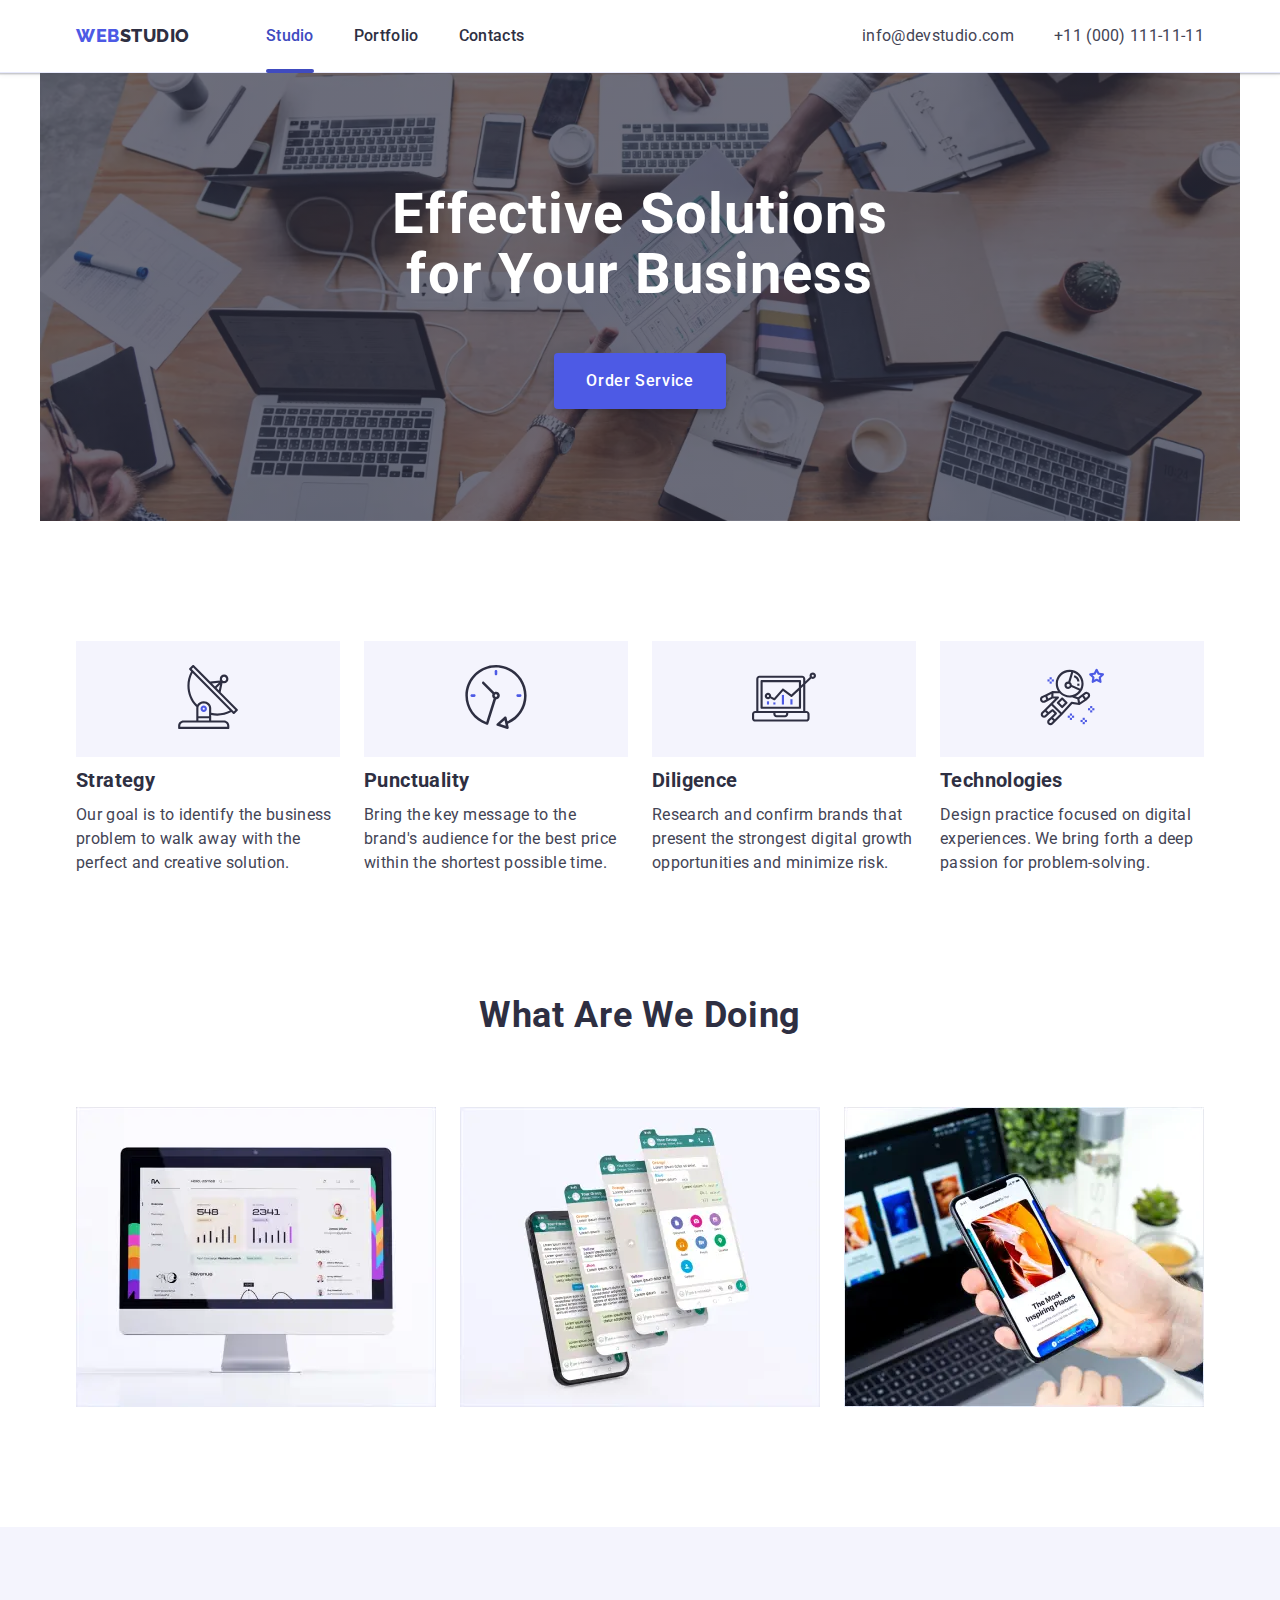
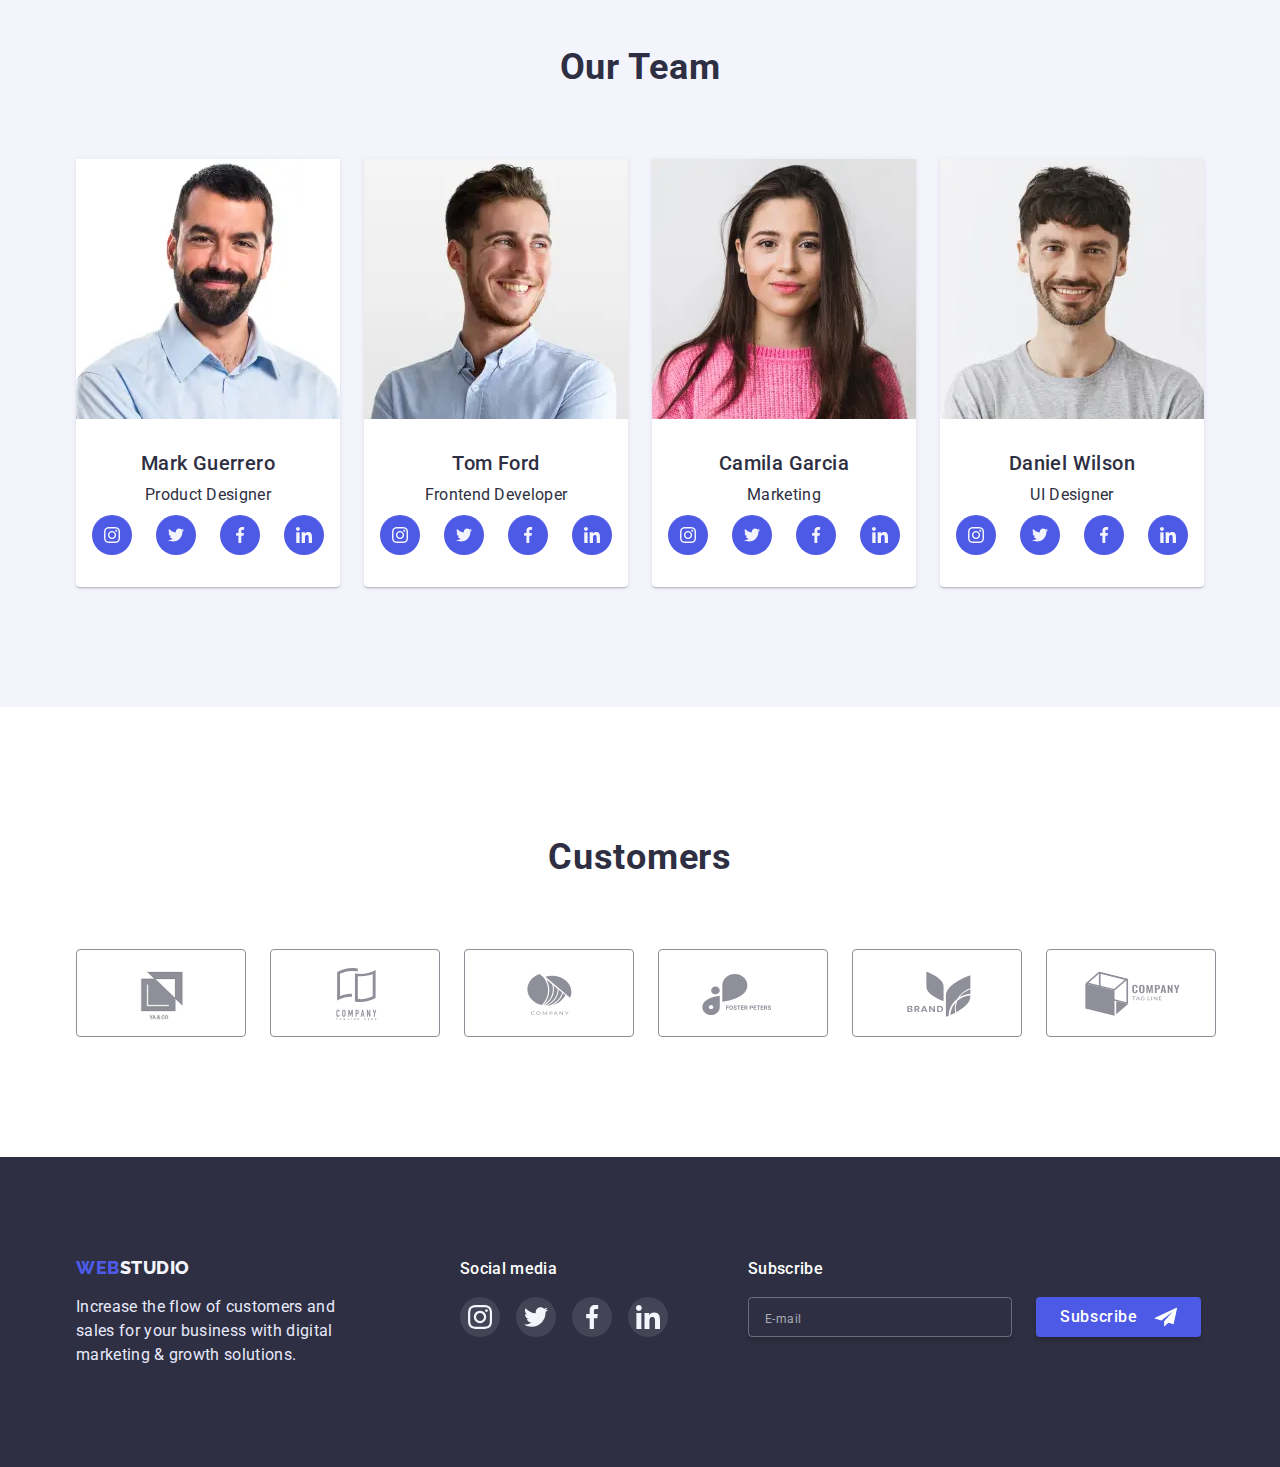
==== index.html @ 4b930581 "hw" ====
<!DOCTYPE html>
<html lang="en">
  <head>
    <meta charset="UTF-8" />
    <meta http-equiv="X-UA-Compatible" content="IE=edge" />
    <meta name="viewport" content="width=device-width, initial-scale=1" />

    <title>Homework</title>
    <link rel="preconnect" href="https://fonts.googleapis.com" />
    <link rel="preconnect" href="https://fonts.gstatic.com" crossorigin />
    <link
      href="https://fonts.googleapis.com/css2?family=Raleway:wght@800&family=Roboto:wght@400;500;700;900&display=swap"
      rel="stylesheet"
    />
    <link rel="stylesheet" href="./css/modern-normalize.css" />
    <link rel="stylesheet" href="./css/styles.css" />
  </head>
  <body>
    <header class="main-items-header">
      <div class="container main-nav">
        <nav class="site-navifation">
          <a href="./index.html" class="logo"
            ><span class="logo-web">Web</span
            ><span class="logo-studio">Studio</span></a
          >

          <ul class="site-nav">
            <li class="site-nav-link">
              <a href="./index.html" class="link current">Studio</a>
            </li>
            <li class="site-nav-link">
              <a href="./portfolio.html" class="link">Portfolio</a>
            </li>
            <li class="site-nav-link"><a href="" class="link">Contacts</a></li>
          </ul>
        </nav>
        <address class="address-nav">
          <ul class="address">
            <li class="address-item">
              <a href="mailto:info@devstudio.com" class="adress-link"
                >info@devstudio.com</a
              >
            </li>
            <li class="address-item">
              <a href="tel:+110001111111" class="adress-link"
                >+11 (000) 111-11-11</a
              >
            </li>
          </ul>
        </address>
        <button type="button" data-menu-open class="mobile-menu-open">
          <svg class="mobile-button-svg" width="32" height="22">
            <use
              href="./images/icons.svg/symbol-defs.svg#icon-menu-hamburger"
            ></use>
          </svg>
        </button>
      </div>
      <!-- mobile-menu -->
      <div class="modal-menu-header" data-menu>
        <div class="container mobile-menu-container">
          <button
            type="button"
            class="modal-button-close-header"
            data-menu-close
          >
            <svg class="modal-close-button-header" width="8" height="8">
              <use href="./images/icons.svg/symbol-defs.svg#icon-close"></use>
            </svg>
          </button>
          <ul class="mobile-menu-list">
            <li class="mobile-menu-link">
              <a href="./index.html" class="link">Studio</a>
            </li>
            <li class="mobile-menu-link">
              <a href="./portfolio.html" class="link">Portfolio</a>
            </li>
            <li class="mobile-menu-link">
              <a href="" class="link link-current">Contacts</a>
            </li>
          </ul>
          <div>
            <address class="address-nav-mobile">
              <ul class="address-mobile">
                <li class="address-item">
                  <a href="tel:+110001111111" class="adress-phone"
                    >+11 (000) 111-11-11</a
                  >
                </li>
                <li class="address-item">
                  <a href="mailto:info@devstudio.com" class="adress-email"
                    >info@devstudio.com</a
                  >
                </li>
              </ul>
            </address>
            <ul class="social-list-mobile list">
              <li class="social-list-item-mobile">
                <a href=""
                  ><svg class="social-list-link-mobile">
                    <use
                      href="./images/icons.svg/symbol-defs.svg#icon-instagram"
                    ></use>
                  </svg>
                </a>
              </li>
              <li class="social-list-item-mobile">
                <a href=""
                  ><svg class="social-list-link-mobile">
                    <use
                      href="./images/icons.svg/symbol-defs.svg#icon-twitter"
                    ></use>
                  </svg>
                </a>
              </li>
              <li class="social-list-item-mobile">
                <a href=""
                  ><svg class="social-list-link-mobile">
                    <use
                      href="./images/icons.svg/symbol-defs.svg#icon-facebook"
                    ></use>
                  </svg>
                </a>
              </li>
              <li class="social-list-item-mobile">
                <a href="">
                  <svg class="social-list-link-mobile">
                    <use
                      href="./images/icons.svg/symbol-defs.svg#icon-linkedin"
                    ></use>
                  </svg>
                </a>
              </li>
            </ul>
          </div>
        </div>
      </div>
    </header>
    <main>
      <!-- hero -->

      <section class="hero">
        <div class="container">
          <h1 class="hero-title">Effective Solutions for Your Business</h1>
          <button type="button" class="button" data-modal-open>
            Order Service
          </button>
        </div>
      </section>
      <!-- Our principles -->
      <section class="section features-list-main">
        <div class="container">
          <h2 class="section-title visually-hidden">Our principles</h2>
          <ul class="features-list">
            <li class="list">
              <div class="our-features-icons-back">
                <svg class="our-features-icons">
                  <use
                    href="./images/icons.svg/symbol-defs.svg#icon-antenna"
                  ></use>
                </svg>
              </div>
              <h3 class="features-list-title">Strategy</h3>
              <p class="features-list-text">
                Our goal is to identify the business problem to walk away with
                the perfect and creative solution.
              </p>
            </li>
            <li class="list">
              <div class="our-features-icons-back">
                <svg class="our-features-icons">
                  <use
                    href="./images/icons.svg/symbol-defs.svg#icon-clock"
                  ></use>
                </svg>
              </div>
              <h3 class="features-list-title">Punctuality</h3>
              <p class="features-list-text">
                Bring the key message to the brand's audience for the best price
                within the shortest possible time.
              </p>
            </li>
            <li class="list">
              <div class="our-features-icons-back">
                <svg class="our-features-icons">
                  <use
                    href="./images/icons.svg/symbol-defs.svg#icon-diagram"
                  ></use>
                </svg>
              </div>
              <h3 class="features-list-title">Diligence</h3>
              <p class="features-list-text">
                Research and confirm brands that present the strongest digital
                growth opportunities and minimize risk.
              </p>
            </li>
            <li class="list">
              <div class="our-features-icons-back">
                <svg class="our-features-icons">
                  <use
                    href="./images/icons.svg/symbol-defs.svg#icon-astronaut"
                  ></use>
                </svg>
              </div>
              <h3 class="features-list-title">Technologies</h3>
              <p class="features-list-text">
                Design practice focused on digital experiences. We bring forth a
                deep passion for problem-solving.
              </p>
            </li>
          </ul>
        </div>
      </section>
      <!-- What are we doing -->
      <section class="section our-work">
        <div class="container">
          <h2 class="section-title">What are we doing</h2>
          <ul class="our-work-section">
            <li class="list">
              <picture>
                <source
                  srcset="
                    ./images/what_are_we_doing/img-1.webp    1x,
                    ./images/what_are_we_doing/img-1@2x.webp 2x
                  "
                  sizes="360px"
                />
                <img
                  src="./images/what_are_we_doing/img-1.webp"
                  alt="computer"
                />
              </picture>
            </li>

            <li class="list">
              <picture>
                <source
                  srcset="
                    ./images/what_are_we_doing/img-2.webp    1x,
                    ./images/what_are_we_doing/img-2@2x.webp 2x
                  "
                  sizes="360px"
                />
                <img src="./images/what_are_we_doing/img-2.webp" alt="phone" />
              </picture>
            </li>

            <li class="list">
              <picture>
                <source
                  srcset="
                    ./images/what_are_we_doing/img-3.webp    1x,
                    ./images/what_are_we_doing/img-3@2x.webp 2x
                  "
                  sizes="360px"
                />
                <img
                  src="./images/what_are_we_doing/img-3.webp"
                  alt="computer and phone"
                />
              </picture>
            </li>
          </ul>
        </div>
      </section>
      <!-- Our Team -->
      <section class="section team-section">
        <div class="container">
          <h2 class="section-title our-team">Our Team</h2>
          <ul class="team-section-cards">
            <li class="list team-cards">
              <div class="team-cards-main">
                <picture>
                  <source
                    srcset="
                      ./images/our_team/img1.webp      1x,
                      ././images/our_team/img1@2x.webp 2x
                    "
                    sizes="264px"
                  />
                  <img src="./images/our_team/img1.webp" alt="Mark Guerrero" />
                </picture>
                <div class="team-cards-list">
                  <h3 class="team-names">Mark Guerrero</h3>
                  <p class="team-workplace">Product Designer</p>
                  <ul class="social-list list">
                    <li class="social-list-item">
                      <a href=""
                        ><svg class="social-list-link">
                          <use
                            href="./images/icons.svg/symbol-defs.svg#icon-instagram"
                          ></use>
                        </svg>
                      </a>
                    </li>
                    <li class="social-list-item">
                      <a href=""
                        ><svg class="social-list-link">
                          <use
                            href="./images/icons.svg/symbol-defs.svg#icon-twitter"
                          ></use>
                        </svg>
                      </a>
                    </li>
                    <li class="social-list-item">
                      <a href=""
                        ><svg class="social-list-link">
                          <use
                            href="./images/icons.svg/symbol-defs.svg#icon-facebook"
                          ></use>
                        </svg>
                      </a>
                    </li>
                    <li class="social-list-item">
                      <a href="">
                        <svg class="social-list-link">
                          <use
                            href="./images/icons.svg/symbol-defs.svg#icon-linkedin"
                          ></use>
                        </svg>
                      </a>
                    </li>
                  </ul>
                </div>
              </div>
            </li>
            <li class="list team-cards">
              <div class="team-cards-main">
                <picture>
                  <source
                    srcset="
                      ./images/our_team/img2.webp      1x,
                      ././images/our_team/img2@2x.webp 2x
                    "
                    sizes="264px"
                  />
                  <img src="./images/our_team/img2.webp" alt="Tom Ford" />
                </picture>
                <div class="team-cards-list">
                  <h3 class="team-names">Tom Ford</h3>
                  <p class="team-workplace">Frontend Developer</p>
                  <ul class="social-list list">
                    <li class="social-list-item">
                      <a href=""
                        ><svg class="social-list-link">
                          <use
                            href="./images/icons.svg/symbol-defs.svg#icon-instagram"
                          ></use>
                        </svg>
                      </a>
                    </li>
                    <li class="social-list-item">
                      <a href=""
                        ><svg class="social-list-link">
                          <use
                            href="./images/icons.svg/symbol-defs.svg#icon-twitter"
                          ></use>
                        </svg>
                      </a>
                    </li>
                    <li class="social-list-item">
                      <a href=""
                        ><svg class="social-list-link">
                          <use
                            href="./images/icons.svg/symbol-defs.svg#icon-facebook"
                          ></use>
                        </svg>
                      </a>
                    </li>
                    <li class="social-list-item">
                      <a href="">
                        <svg class="social-list-link">
                          <use
                            href="./images/icons.svg/symbol-defs.svg#icon-linkedin"
                          ></use>
                        </svg>
                      </a>
                    </li>
                  </ul>
                </div>
              </div>
            </li>
            <li class="list team-cards">
              <div class="team-cards-main">
                <picture>
                  <source
                    srcset="
                      ./images/our_team/img3.webp      1x,
                      ././images/our_team/img3@2x.webp 2x
                    "
                    sizes="264px"
                  />
                  <img src="./images/our_team/img3.webp" alt="Camila Garcia" />
                </picture>
                <div class="team-cards-list">
                  <h3 class="team-names">Camila Garcia</h3>
                  <p class="team-workplace">Marketing</p>
                  <ul class="social-list list">
                    <li class="social-list-item">
                      <a href=""
                        ><svg class="social-list-link">
                          <use
                            href="./images/icons.svg/symbol-defs.svg#icon-instagram"
                          ></use>
                        </svg>
                      </a>
                    </li>
                    <li class="social-list-item">
                      <a href=""
                        ><svg class="social-list-link">
                          <use
                            href="./images/icons.svg/symbol-defs.svg#icon-twitter"
                          ></use>
                        </svg>
                      </a>
                    </li>
                    <li class="social-list-item">
                      <a href=""
                        ><svg class="social-list-link">
                          <use
                            href="./images/icons.svg/symbol-defs.svg#icon-facebook"
                          ></use>
                        </svg>
                      </a>
                    </li>
                    <li class="social-list-item">
                      <a href="">
                        <svg class="social-list-link">
                          <use
                            href="./images/icons.svg/symbol-defs.svg#icon-linkedin"
                          ></use>
                        </svg>
                      </a>
                    </li>
                  </ul>
                </div>
              </div>
            </li>
            <li class="list team-cards">
              <div class="team-cards-main">
                <picture>
                  <source
                    srcset="
                      ./images/our_team/img4.webp      1x,
                      ././images/our_team/img4@2x.webp 2x
                    "
                    sizes="264px"
                  />
                  <img src="./images/our_team/img4.webp" alt="Daniel Wilson" />
                </picture>
                <div class="team-cards-list">
                  <h3 class="team-names">Daniel Wilson</h3>
                  <p class="team-workplace">UI Designer</p>
                  <ul class="social-list list">
                    <li class="social-list-item">
                      <a href=""
                        ><svg class="social-list-link">
                          <use
                            href="./images/icons.svg/symbol-defs.svg#icon-instagram"
                          ></use>
                        </svg>
                      </a>
                    </li>
                    <li class="social-list-item">
                      <a href=""
                        ><svg class="social-list-link">
                          <use
                            href="./images/icons.svg/symbol-defs.svg#icon-twitter"
                          ></use>
                        </svg>
                      </a>
                    </li>
                    <li class="social-list-item">
                      <a href=""
                        ><svg class="social-list-link">
                          <use
                            href="./images/icons.svg/symbol-defs.svg#icon-facebook"
                          ></use>
                        </svg>
                      </a>
                    </li>
                    <li class="social-list-item">
                      <a href="">
                        <svg class="social-list-link">
                          <use
                            href="./images/icons.svg/symbol-defs.svg#icon-linkedin"
                          ></use>
                        </svg>
                      </a>
                    </li>
                  </ul>
                </div>
              </div>
            </li>
          </ul>
        </div>
      </section>
      <!-- customers -->
      <section class="section customers-section">
        <div class="container">
          <h2 class="section-title customers-title">Customers</h2>
          <ul class="customers-list list">
            <li class="customers-item">
              <a href="" class="customers-link"
                ><svg class="customers-section-link">
                  <use
                    class="icons-shadow"
                    href="./images/icons.svg/symbol-defs.svg#icon-customers1"
                  ></use>
                </svg>
              </a>
            </li>
            <li class="customers-item">
              <a href="#" class="customers-link"
                ><svg class="customers-section-link">
                  <use
                    href="./images/icons.svg/symbol-defs.svg#icon-customers2"
                  ></use>
                </svg>
              </a>
            </li>
            <li class="customers-item">
              <a href="" class="customers-link"
                ><svg class="customers-section-link">
                  <use
                    href="./images/icons.svg/symbol-defs.svg#icon-customers3"
                  ></use>
                </svg>
              </a>
            </li>
            <li class="customers-item">
              <a href="" class="customers-link"
                ><svg class="customers-section-link">
                  <use
                    href="./images/icons.svg/symbol-defs.svg#icon-customers4"
                  ></use>
                </svg>
              </a>
            </li>
            <li class="customers-item">
              <a href="" class="customers-link"
                ><svg class="customers-section-link">
                  <use
                    href="./images/icons.svg/symbol-defs.svg#icon-customers5"
                  ></use>
                </svg>
              </a>
            </li>
            <li class="customers-item">
              <a href="" class="customers-link"
                ><svg class="customers-section-link">
                  <use
                    href="./images/icons.svg/symbol-defs.svg#icon-customers6"
                  ></use>
                </svg>
              </a>
            </li>
          </ul>
        </div>
      </section>
    </main>
    <footer class="footer-main-nav">
      <div class="container footer-main">
        <div class="footer-logo-main">
          <a href="./index.html" class="logo footer-logo"
            ><span class="logo-web">Web</span
            ><span class="footer-logo-studio">Studio</span></a
          >
          <p class="footer-paragraph">
            Increase the flow of customers and sales for your business with
            digital marketing & growth solutions.
          </p>
        </div>
        <div class="footer-media">
          <p class="footer-social-media">Social media</p>
          <ul class="footer-social-list list">
            <li class="footer-social-list-item">
              <a href=""
                ><svg class="footer-social-list-link">
                  <use
                    href="./images/icons.svg/symbol-defs.svg#icon-instagram"
                  ></use>
                </svg>
              </a>
            </li>
            <li class="footer-social-list-item">
              <a href=""
                ><svg class="footer-social-list-link">
                  <use
                    href="./images/icons.svg/symbol-defs.svg#icon-twitter"
                  ></use>
                </svg>
              </a>
            </li>
            <li class="footer-social-list-item">
              <a href=""
                ><svg class="footer-social-list-link">
                  <use
                    href="./images/icons.svg/symbol-defs.svg#icon-facebook"
                  ></use>
                </svg>
              </a>
            </li>
            <li class="footer-social-list-item">
              <a href=""
                ><svg class="footer-social-list-link">
                  <use
                    href="./images/icons.svg/symbol-defs.svg#icon-linkedin"
                  ></use>
                </svg>
              </a>
            </li>
          </ul>
        </div>
        <div class="footer-subscribe-field">
          <p class="footer-subscribe-text">Subscribe</p>
          <form class="footer-subscribe-form">
            <label class="footer-subscribe-label"
              ><input
                type="email"
                name="user-email"
                class="footer-subscribe-input"
                required
                placeholder="E-mail"
            /></label>
            <button type="submit" class="footer-button-subscribe">
              Subscribe
              <svg class="footer-button-subscribe-icon">
                <use
                  href="./images/icons.svg/symbol-defs.svg#icon-subscribe"
                ></use>
              </svg>
            </button>
          </form>
        </div>
      </div>
    </footer>
    <!-- Backdrop -->
    <div class="backdrop is-hidden" data-modal>
      <div class="modal">
        <button type="button" class="modal-button-close" data-modal-close>
          <svg class="modal-close-button-icon">
            <use href="./images/icons.svg/symbol-defs.svg#icon-close"></use>
          </svg>
        </button>
        <form class="modal-window-form">
          <p class="modal-window-form-title">
            Leave your contacts and we will call you back
          </p>
          <label class="modal-window-field">
            <span class="modal-form-input-description">Name</span>
            <span class="modal-window-input-icons">
              <input
                type="text"
                name="user-name"
                class="modal-window-input"
                required
                pattern="^[a-zA-Zа-яА-Яі-Ії-Ї]+$"
                minlength="2"
              />
              <svg class="modal-input-icon">
                <use
                  href="./images/icons.svg/symbol-defs.svg#icon-person"
                ></use>
              </svg>
            </span>
          </label>
          <label class="modal-window-field">
            <span class="modal-form-input-description">Phone</span>
            <span class="modal-window-input-icons">
              <input
                type="tel"
                name="user-phone"
                class="modal-window-input"
                required
                pattern="^[0-9]{3}-[0-9]{3}-[0-9]{2}-[0-9]{2}"
                title="xxx-xxx-xx-xx"
              />
              <svg class="modal-input-icon">
                <use href="./images/icons.svg/symbol-defs.svg#icon-phone"></use>
              </svg>
            </span>
          </label>
          <label class="modal-window-field">
            <span class="modal-form-input-description">Email</span>
            <span class="modal-window-input-icons">
              <input
                type="email"
                name="user-email"
                class="modal-window-input"
                required
              />
              <svg class="modal-input-icon">
                <use href="./images/icons.svg/symbol-defs.svg#icon-email"></use>
              </svg>
            </span>
          </label>
          <label class="modal-window-field-message">
            <span class="modal-form-input-description">Comment</span>

            <textarea
              name="user_message"
              class="modal-window-message"
              placeholder="Text input"
            ></textarea>
          </label>
          <input
            id="user-policy"
            type="checkbox"
            name="user_policy"
            class="modal-window-input-check visually-hidden"
            required
          />
          <label
            for="user-policy"
            class="modal-window-check privacy-policy-text"
            >I accept the terms and conditions of the&nbsp;
            <a href="#" class="privacy-policy-link">Privacy Policy</a></label
          >
          <button type="submit" class="modal-window-button">Send</button>
        </form>
      </div>
    </div>
    <script src="./js/mobile-menu.js"></script>
    <script src="./js/modal.js"></script>
  </body>
</html>
---- css/styles.css ----
:root {
  --web-background: #ffffff;
  --primary-brand: #4d5ae5;
  --pressed-state: #404bbf;
  --dark: #2e2f42;
  --success: #31d0aa;
  --text: #434455;
  --subtle-text: #8e8f99;
  --accent: #e7e9fc;
  --light: #f4f4fd;
  --hero-background: #2e2f42;
  --modal-overlay: rgba(46, 47, 66, 0.4);
  --border-margin: 24px;
  --bottom-margin: 48px;
  --transition-dur-func: 250ms cubic-bezier(0.4, 0, 0.2, 1);
}

body {
  background-color: var(--web-background);
  font-family: 'Roboto', sans-serif;
  color: var(--dark);
}

h1,
h2,
h3,
h4,
h5,
h6,
p,
ul {
  margin: 0;
}
ul {
  list-style: none;
  padding-left: 0;
  text-decoration: none;
}
.link {
  list-style: none;
  text-decoration: none;
}
img {
  display: block;
  max-width: 100%;
  height: auto;
}
a {
  text-decoration: none;
  list-style: none;
}

.container {
  width: 1158px;
  margin: 0 auto;
  padding-left: 15px;
  padding-right: 15px;
}
.section {
  padding-top: 120px;
  padding-bottom: 120px;
}
.section-title {
  color: var(--dark);

  font-weight: 700;
  font-size: 36px;
  line-height: 1.1111;
  text-align: center;
  text-transform: capitalize;
  letter-spacing: 0.02em;
  margin-bottom: 72px;
}
/* header */
/* site-nav */
@media screen and (max-width: 767px) {
  .container {
    width: 428px;
    margin-left: auto;
    margin-right: auto;
    padding-left: 16px;
    padding-right: 16px;
  }
  .logo {
    display: block;
    margin: 0 auto;
  }
  .section {
    padding-top: 96px;
    padding-bottom: 96px;
  }
  .site-nav {
    display: none;
  }
  .address-nav {
    display: none;
  }
  .main-nav {
    display: flex;
    justify-content: space-between;
    align-items: center;
  }
  .main-items-header {
    padding-top: 24px;
    padding-bottom: 24px;
  }
  .mobile-menu-open {
    border: none;
    background-color: transparent;
    padding: 0;
    line-height: 0;
  }
  .mobile-button-svg {
    fill: var(--dark);
  }
  .modal-menu-header {
    position: fixed;
    width: 100%;
    height: 100%;
    max-height: 796px;
    background-color: var(--web-background);
    top: 0;
    left: 0;
    z-index: 1000;

    opacity: 0;
    visibility: hidden;
    pointer-events: none;
    transition: var(--transition-dur-func);
  }
  .modal-button-close-header {
    position: absolute;
    border-radius: 50%;
    background-color: var(--accent);
    border: 1px solid rgba(0, 0, 0, 0.1);
    padding: 0;
    line-height: 0;
    width: 24px;
    height: 24px;
    top: 24px;
    right: 24px;
  }
  ._container .mobile-menu-container {
    padding-bottom: 40px;
  }
  .mobile-menu-container {
    position: relative;
  }
  .mobile-menu-list {
    padding-top: 80px;
    margin-bottom: 284px;
  }
  .mobile-menu-link .link {
    margin-bottom: 40px;
    color: var(--dark);
    font-weight: 700;
    font-size: 36px;
    line-height: 1.1111;
    letter-spacing: 0.02em;
    text-transform: capitalize;
    display: block;
    text-decoration: none;
  }
  .mobile-menu-list .mobile-menu-link:hover,
  .mobile-menu-link:focus {
    color: var(--pressed-state);
  }
  .modal-menu-header.is-open {
    opacity: 1;
    visibility: visible;
    pointer-events: auto;
  }
  .mobile-menu-link .link-current {
    color: var(--pressed-state);
  }
  .address-nav-mobile {
    margin-bottom: 48px;
    display: block;
  }
  .address-nav-mobile .adress-phone {
    font-weight: 700;
    font-size: 36px;
    line-height: 1.1111;
    letter-spacing: 0.02em;
    text-transform: capitalize;
    color: var(--primary-brand);
    display: block;
    margin-bottom: 40px;
  }
  .address-mobile {
    display: block;
  }

  .address-nav-mobile .adress-email {
    font-weight: 500;
    font-size: 20px;
    line-height: 1.2;
    letter-spacing: 0.02em;
    color: var(--text);
  }
  .social-list-mobile {
    display: flex;
    align-items: center;
    gap: 56px;
  }
  .social-list-item-mobile > a {
    display: flex;
    background-color: var(--primary-brand);
    border-radius: 50%;
    width: 40px;
    height: 40px;
    justify-content: center;
    align-items: center;
    transition: background-color var(--transition-dur-func);
  }

  .social-list-link-mobile {
    display: flex;
    width: 16px;
    height: 16px;
    fill: var(--light);
  }
  .social-list-item-mobile > a:hover,
  .social-list-item-mobile > a:focus {
    background-color: var(--pressed-state);
  }
  /* ========================================== */
  .hero {
    background-image: linear-gradient(
        rgba(46, 47, 66, 0.7),
        rgba(46, 47, 66, 0.7)
      ),
      url(../images/hero/Dark-bg-mobile.webp);
    padding-top: 112px;
    padding-bottom: 112px;
    max-width: 428px;
  }
  @media (min-device-pixel-ratio: 2),
    (-webkit-min-device-pixel-ratio: 2),
    (min-resolution: 192dpi),
    (min-resolution: 2dppx) {
    .hero {
      background-image: linear-gradient(
          rgba(46, 47, 66, 0.7),
          rgba(46, 47, 66, 0.7)
        ),
        url(../images/hero/Dark-bg-mobile2x.webp);
    }
  }
  .hero-title {
    color: var(--web-background);
    font-weight: 700;
    font-size: 36px;
    line-height: 1.11111;
    letter-spacing: 0.02em;
    display: block;
    text-align: center;
    width: 320px;
    margin: 0 auto;
    margin-bottom: 72px;
  }
  ._container .button {
    display: flex;
  }
  .button {
    min-width: 169px;
    border: none;
    outline: none;
    border-radius: 4px;
    padding: 16px 32px;
    transition: background-color var(--transition-dur-func);
    color: var(--web-background);
    background-color: var(--primary-brand);
    box-shadow: 0 4px 4px rgba(0, 0, 0, 0.15);

    font-family: inherit;
    font-weight: 500;
    font-size: 16px;
    line-height: 1.5;
    cursor: pointer;
    text-decoration: none;
    letter-spacing: 0.04em;
    margin: 0;
  }

  .button:hover,
  .button:focus {
    background-color: var(--pressed-state);
  }
  .our-features-icons-back {
    display: none;
  }
  .features-list {
    display: block;
  }
  .features-list .list {
    margin-bottom: 72px;
  }
  .features-list-title {
    font-weight: 700;
    font-size: 36px;
    line-height: 1.1111;
    text-align: center;
    letter-spacing: 0.02em;
    text-transform: capitalize;
    margin-bottom: 8px;
  }
  .features-list-text {
    width: 396px;
    align-self: stretch;
  }
  /* our work */
  .our-work {
    display: none;
  }
  /* our team */

  .our-team {
    display: block;
  }

  .team-section {
    background-color: var(--light);
  }
  .team-section-cards {
    display: block;
    width: 284px;
    margin-left: auto;
    margin-right: auto;
  }

  .team-cards {
    display: block;
    width: 264px;
    margin: 0 auto;
    background-color: var(--web-background);

    box-sizing: border-box;
    box-shadow: 0px 1px 6px rgba(46, 47, 66, 0.08),
      0px 1px 1px rgba(46, 47, 66, 0.16), 0px 2px 1px rgba(46, 47, 66, 0.08);
    border-radius: 0px 0px 4px 4px;
  }
  .team-cards:not(:last-child) {
    margin-bottom: 72px;
    margin-right: 0;
  }
  .team-cards-list {
    display: block;
    align-self: center;
  }
  .team-names {
    font-weight: 500;
    font-size: 20px;
    line-height: 1.2;
    text-align: center;
    letter-spacing: 0.02em;
    margin-top: 32px;
    margin-bottom: 8px;
  }
  .team-workplace {
    font-size: 16px;
    line-height: 1.5;
    text-align: center;
    letter-spacing: 0.02em;
    margin-bottom: 8px;
  }
  .social-list {
    padding-bottom: 32px;
  }
  /* =================== */
  .customers-section {
    padding-top: 96px;
  }
  .customers-title {
    margin-bottom: 72px;
  }
  .customers-list {
    display: flex;
    flex-wrap: wrap;
    gap: 16px;
  }
  .customers-item {
    display: block;
    width: 190px;
    margin-bottom: 72px;
  }
  .customers-link {
    display: flex;
    height: 88px;
    border: 1px solid var(--subtle-text);
    border-radius: 4px;
    text-align: center;
    align-items: center;
    justify-content: center;
    transition: border-color var(--transition-dur-func);
  }
  /* footer */
  .footer-main-nav {
    padding-bottom: 96px;
    padding-top: 96px;
  }

  .footer-logo-main {
    display: block;
    margin: 0 auto;
  }
  .footer-logo {
    text-align: center;
  }

  .footer-media {
    display: flex;

    margin: 0 auto;
    margin-top: 72px;
    margin-bottom: 72px;
  }
  .footer-social-media {
    text-align: center;
  }

  /* ================= */
  .footer-subscribe-field {
    display: block;
    margin: 0 auto;
    text-align: center;
  }
  .footer-subscribe-form {
    display: block;
  }
  .footer-subscribe-label {
    margin-right: 24px;
  }

  .footer-subscribe-input {
    width: 398px;
    margin-bottom: 16px;
  }

  .footer-button-subscribe {
    display: flex;
    margin: 0 auto;
  }

  /* --------------------------------------------------------- */
  /* -------------------portfolio----------------------------- */
  /* --------------------------------------------------------- */
  .portfolio-section {
    padding-top: 48px;
  }
  .portfolio-main-buttons .portfolio-list-title {
    justify-content: start;
  }
  .portfolio-item {
    align-content: center;
  }
  .portfolio-list-title .portfolio-item:not(:last-child) {
    margin-right: 24px;
  }
  .portfolio-title {
    display: none;
  }
  .portfolio-list-title {
    list-style: none;
    margin-bottom: 72px;
  }
  .portfolio-list {
    width: 390px;
  }
}

/* ====================================
=================================== */
@media screen and (min-width: 768px) and (max-width: 1199px) {
  .container {
    width: 768px;
    margin-left: auto;
    margin-right: auto;
    padding-left: 16px;
    padding-right: 16px;
  }
  .section {
    padding-top: 96px;
    padding-bottom: 96px;
  }
  .mobile-menu-open {
    display: none;
  }
  .main-nav {
    display: flex;
    align-items: center;
    justify-content: flex-start;
  }
  .site-navifation {
    display: flex;
    align-items: center;
  }

  .site-nav .link {
    color: var(--dark);
    display: block;
    font-weight: 500;
    font-size: 16px;
    letter-spacing: 0.02em;
    line-height: 1.5;
    text-decoration: none;
    transition: color var(--transition-dur-func);
    padding-top: 24px;
    padding-bottom: 24px;
  }
  .site-nav .link:hover,
  .site-nav .link:focus {
    color: var(--primary-brand);
  }
  .site-nav {
    list-style: none;
    margin-left: 76px;

    display: flex;
  }
  .site-nav-link .link {
    position: relative;
  }
  .site-nav .link.current {
    color: var(--pressed-state);
  }
  .current::after {
    display: block;
    content: '';
    width: 100%;
    background-color: var(--pressed-state);
    border-radius: 2px;
    position: absolute;
    height: 4px;
    bottom: -1px;
  }
  .site-nav li {
    margin-right: 40px;
    display: block;
  }
  .site-nav li:last-child {
    margin-right: 0;
  }

  .address {
    display: block;
    padding-top: 24px;
  }
  .address .adress-link {
    display: block;
  }
  .address-item:not(:last-child) {
    margin-bottom: 6px;
  }
  .address-item {
    display: block;
  }
  .modal-menu-header {
    display: none;
  }
  .hero {
    padding-top: 112px;
    padding-bottom: 108px;
    background-image: linear-gradient(
        rgba(46, 47, 66, 0.7),
        rgba(46, 47, 66, 0.7)
      ),
      url(../images/hero/Dark-bg-tablet.webp);
    padding-top: 112px;
    padding-bottom: 112px;
    width: 768px;
  }
  @media (min-device-pixel-ratio: 2),
    (-webkit-min-device-pixel-ratio: 2),
    (min-resolution: 192dpi),
    (min-resolution: 2dppx) {
    .hero {
      background-image: linear-gradient(
          rgba(46, 47, 66, 0.7),
          rgba(46, 47, 66, 0.7)
        ),
        url(../images/hero/Dark-bg-tablet@2x.jpg);
    }
  }
  .hero-title {
    width: 496px;
    font-size: 56px;
    margin-bottom: 48px;
  }
  .our-features-icons-back {
    display: none;
  }
  .features-list {
    display: flex;
    flex-wrap: wrap;
    gap: 24px;
  }
  .features-list .list {
    display: block;

    width: 356px;
  }
  .our-work {
    display: none;
  }
  .team-section {
    background-color: var(--light);
  }
  .team-section-cards {
    display: flex;
    flex-wrap: wrap;
    gap: 24px;
    justify-content: center;
  }

  .team-cards {
    display: block;
    width: 264px;
    background-color: var(--web-background);

    box-sizing: border-box;
    box-shadow: 0px 1px 6px rgba(46, 47, 66, 0.08),
      0px 1px 1px rgba(46, 47, 66, 0.16), 0px 2px 1px rgba(46, 47, 66, 0.08);
    border-radius: 0px 0px 4px 4px;
  }

  .team-cards-list {
    display: block;
    align-self: center;
  }
  .team-names {
    font-weight: 500;
    font-size: 20px;
    line-height: 1.2;
    text-align: center;
    letter-spacing: 0.02em;
    margin-top: 32px;
    margin-bottom: 8px;
  }
  .team-workplace {
    font-size: 16px;
    line-height: 1.5;
    text-align: center;
    letter-spacing: 0.02em;
    margin-bottom: 8px;
  }
  .social-list {
    padding-bottom: 32px;
  }
  /* =================== */
  .customers-section {
    padding-top: 96px;
  }
  .customers-list {
    display: flex;
    flex-wrap: wrap;
    justify-content: center;
    gap: 72px 16px;
  }
  .customers-item {
    display: block;
    width: 190px;
  }
  .customers-link {
    display: flex;
    height: 88px;
    border: 1px solid var(--subtle-text);
    border-radius: 4px;
    text-align: center;
    align-items: center;
    justify-content: center;
    transition: border-color var(--transition-dur-func);
  }
  /* footer */
  .footer-main-nav {
    padding-bottom: 96px;
    padding-top: 96px;
    padding-left: 108px;

    justify-content: center;
    display: block;
  }

  .footer-logo-main {
    display: block;
    margin-bottom: 72px;
  }
  .footer-logo {
    text-align: center;
  }

  .footer-media {
    display: flex;
    margin-left: 24px;
  }
  .footer-social-media {
    text-align: center;
  }

  /* ================= */
  .footer-subscribe-field {
    display: block;
  }
  .footer-subscribe-form {
    display: flex;
  }

  .footer-subscribe-input {
    width: 264px;
    margin-bottom: 16px;
  }
  .footer-button-subscribe {
    display: flex;
    margin-left: 24px;
  }
  /* --------------------------------------------------------- */
  /* -------------------portfolio----------------------------- */
  /* --------------------------------------------------------- */
  .portfolio-section {
    padding-top: 64px;
  }
  .portfolio-main-buttons .portfolio-list-title {
    justify-content: center;
  }
  .portfolio-item {
    align-content: center;
  }
  .portfolio-list-title .portfolio-item:not(:last-child) {
    margin-right: 24px;
  }
  .portfolio-title {
    display: none;
  }
  .portfolio-list-title {
    list-style: none;
    margin-bottom: 64px;
  }
  .portfolio-list {
    width: 356px;
  }
  .portfolio-exaples {
    display: flex;
    flex-wrap: wrap;
    gap: 24px;
  }
}

@media screen and (min-width: 1200px) and (max-width: 1440px) {
  .modal-menu-header {
    display: none;
  }
  .mobile-menu-open {
    display: none;
  }
  .main-nav {
    display: flex;
    align-items: center;
    justify-content: flex-start;
  }
  .site-navifation {
    display: flex;
    align-items: center;
  }

  .site-nav .link {
    color: var(--dark);
    display: block;
    font-weight: 500;
    font-size: 16px;
    letter-spacing: 0.02em;
    line-height: 1.5;
    text-decoration: none;
    transition: color var(--transition-dur-func);
    padding-top: 24px;
    padding-bottom: 24px;
  }
  .site-nav .link:hover,
  .site-nav .link:focus {
    color: var(--primary-brand);
  }
  .site-nav {
    list-style: none;
    margin-left: 76px;

    display: flex;
  }
  .site-nav-link .link {
    position: relative;
  }
  .site-nav .link.current {
    color: var(--pressed-state);
  }
  .current::after {
    display: block;
    content: '';
    width: 100%;
    background-color: var(--pressed-state);
    border-radius: 2px;
    position: absolute;
    height: 4px;
    bottom: -1px;
  }
  .site-nav li {
    margin-right: 40px;
    display: block;
  }
  .site-nav li:last-child {
    margin-right: 0;
  }

  .address {
    display: flex;
  }
  .address .adress-link {
    display: block;
  }

  .footer-subscribe-form {
    display: flex;
  }
  .footer-media {
    margin-left: 120px;
    margin-right: 80px;
  }
  .footer-subscribe-label {
    margin-right: 24px;
  }
  .footer-subscribe-input {
    width: 264px;
  }
  .footer-button-subscribe {
    display: flex;
  }

  .hero {
    padding-top: 188px;
    padding-bottom: 188px;
    background-image: linear-gradient(
        rgba(46, 47, 66, 0.7),
        rgba(46, 47, 66, 0.7)
      ),
      url(../images/hero/people-office-desktop.webp);
    padding-top: 112px;
    padding-bottom: 112px;
    width: 1200px;
  }
  @media (min-device-pixel-ratio: 2),
    (-webkit-min-device-pixel-ratio: 2),
    (min-resolution: 192dpi),
    (min-resolution: 2dppx) {
    .hero {
      background-image: linear-gradient(
          rgba(46, 47, 66, 0.7),
          rgba(46, 47, 66, 0.7)
        ),
        url(../images/hero/people-office-desktop@2x.webp);
    }
  }

  .hero-title {
    width: 496px;
    font-size: 56px;
    margin-bottom: 48px;
  }

  .list:not(:last-child) {
    margin-right: 24px;
  }
  .section.features-list-main {
    padding-bottom: 0;
  }

  .features-list {
    display: flex;
    flex-basis: calc((100% - var(--bottom-margin)) / 4);
  }
  .list:last-child {
    margin-right: 0;
  }
  .features-list-title {
    font-size: 20px;
  }
  .features-list-text {
    color: var(--text);
    max-width: 264px;
    font-size: 16px;
    line-height: 1.5;
    letter-spacing: 0.02em;
    justify-content: center;
    align-items: flex-start;
  }
  .team-section {
    background-color: var(--light);
  }
  .team-section-cards {
    display: flex;
  }
  .team-cards {
    flex-basis: calc((100% - var(--border-margin)) / 4);
    background-color: var(--web-background);

    box-sizing: border-box;
    box-shadow: 0px 1px 6px rgba(46, 47, 66, 0.08),
      0px 1px 1px rgba(46, 47, 66, 0.16), 0px 2px 1px rgba(46, 47, 66, 0.08);
    border-radius: 0px 0px 4px 4px;
  }
  .team-cards:not(:last-child) {
    margin-right: 24px;
  }
  .team-cards-list {
    padding: 32px 16px;
  }
  .team-names {
    font-weight: 500;
    font-size: 20px;
    line-height: 1.2;
    text-align: center;
    letter-spacing: 0.02em;

    margin-bottom: 8px;
  }
  .team-workplace {
    font-size: 16px;
    line-height: 1.5;
    text-align: center;
    letter-spacing: 0.02em;
    margin-bottom: 8px;
  }
  .social-list {
    display: flex;
    gap: 24px;
  }
  .social-list-item > a {
    display: flex;
    background-color: var(--primary-brand);
    border-radius: 50%;
    width: 40px;
    height: 40px;
    justify-content: center;
    align-items: center;
    transition: background-color var(--transition-dur-func);
  }

  .social-list-link {
    display: flex;
    width: 16px;
    height: 16px;
    fill: var(--light);
  }
  .social-list-item > a:hover,
  .social-list-item > a:focus {
    background-color: var(--pressed-state);
  }
  .customers-section {
    padding-top: 130px;
  }
  .customers-title {
    margin-bottom: 72px;
  }
  .customers-list {
    display: flex;

    gap: 24px;
  }
  .customers-item {
    display: block;
    flex-basis: calc(((100% - var(--border-margin))) / 6);
  }
  .customers-link {
    display: flex;
    height: 88px;
    border: 1px solid var(--subtle-text);
    border-radius: 4px;
    text-align: center;
    align-items: center;
    justify-content: center;
    transition: border-color var(--transition-dur-func);
  }
  .customers-section-link {
    display: flex;
    width: 104px;
    height: 56px;
    fill: var(--subtle-text);
    margin: 16px 32px;
    transition: fill var(--transition-dur-func);
  }

  .icons-shadow {
    stroke: rgba(0, 0, 0, 0.25);
    stroke-opacity: 0.25;
  }
  .customers-link:hover,
  .customers-link:focus {
    border-color: var(--pressed-state);
  }
  .customers-link:hover .customers-section-link,
  .customers-link:focus .customers-section-link {
    display: block;
    fill: var(--pressed-state);
  }
  .portfolio-section {
    padding-top: 96px;
  }
  .portfolio-list-title {
    margin-bottom: 72px;
    justify-content: center;
  }
}

/* ============================
=========header======================= */
.hero {
  background-color: var(--dark);
  text-align: center;

  margin: 0 auto;
  background-size: cover;
  background-position: center;
}
.hero-title {
  margin-right: auto;
  margin-left: auto;
  color: var(--web-background);

  font-weight: 700;

  line-height: 1.07;
  letter-spacing: 0.02em;
  display: block;
}
._container .button {
  display: flex;
}
.button {
  min-width: 169px;
  border: none;
  outline: none;
  border-radius: 4px;
  padding: 16px 32px;
  transition: background-color var(--transition-dur-func);
  color: var(--web-background);
  background-color: var(--primary-brand);
  box-shadow: 0 4px 4px rgba(0, 0, 0, 0.15);

  font-family: inherit;
  font-weight: 500;
  font-size: 16px;
  line-height: 1.5;
  cursor: pointer;
  text-decoration: none;
  letter-spacing: 0.04em;
  margin: 0;
}

.visually-hidden {
  position: absolute;
  white-space: nowrap;
  width: 1px;
  height: 1px;
  overflow: hidden;
  border: 0;
  padding: 0;
  clip: rect(0 0 0 0);
  clip-path: inset(50%);
  margin: -1px;
}
.our-features-icons-back {
  text-align: center;
  background-color: var(--light);

  padding-top: 24px;
  padding-bottom: 24px;
  margin-bottom: 8px;
}
.our-features-icons {
  width: 64px;
  height: 64px;
}

.features-list-title {
  font-weight: 700;
  line-height: 1.5;

  letter-spacing: 0.02em;
  text-transform: capitalize;

  margin-bottom: 8px;
}
.features-list-text {
  color: var(--text);
  font-size: 16px;
  line-height: 1.5;
  letter-spacing: 0.02em;
  justify-content: center;
  align-items: flex-start;
}

/* ============================== */
/* ==========our work============ */

.our-work-section {
  display: flex;
  flex-basis: ((100% - var(--border-margin))/ 3);
  justify-content: center;
}

/* .our-work-section .list:not(:last-child) {
  margin-right: 24px;
} */
/* ================================= */
/* ==========our team============= */
.team-section {
  background-color: var(--light);
  max-width: 100%;
}
.social-list-link {
  display: flex;
  width: 16px;
  height: 16px;
  fill: var(--light);
}
.social-list-item > a:hover,
.social-list-item > a:focus {
  background-color: var(--pressed-state);
}
.social-list {
  display: flex;
  justify-content: center;
  align-items: center;
  gap: 24px;
}
.social-list-item > a {
  display: flex;
  background-color: var(--primary-brand);
  border-radius: 50%;
  width: 40px;
  height: 40px;
  justify-content: center;
  align-items: center;
  transition: background-color var(--transition-dur-func);
}
/* _______________________________________ */
/* -------------section 5----------------- */
/* .customers-section {
  padding-top: 130px;
} */

.customers-section-link {
  width: 104px;
  height: 56px;
  fill: var(--subtle-text);
  margin: 16px 32px;
  transition: fill var(--transition-dur-func);
}

.icons-shadow {
  stroke: rgba(0, 0, 0, 0.25);
  stroke-opacity: 0.25;
}
.customers-link:hover,
.customers-link:focus {
  border-color: var(--pressed-state);
}
.customers-link:hover .customers-section-link,
.customers-link:focus .customers-section-link {
  display: block;
  fill: var(--pressed-state);
}

/* =============================== */
/* =========ModalWindow=========== */
.backdrop {
  position: fixed;
  top: 0;
  left: 0;
  width: 100%;
  height: 100%;
  background-color: var(--modal-overlay);
  z-index: 1000;
  transition: opacity var(--transition-dur-func),
    visibility var(--transition-dur-func);
}
.backdrop.is-hidden {
  opacity: 0;
  visibility: hidden;
  pointer-events: none;
}

.modal {
  width: 408px;
  height: 584px;
  background: #fcfcfc;
  box-shadow: 0px 1px 1px rgba(0, 0, 0, 0.14), 0px 1px 3px rgba(0, 0, 0, 0.12),
    0px 2px 1px rgba(0, 0, 0, 0.2);
  border-radius: 4px;
  position: absolute;
  top: 50%;
  left: 50%;
  transform: translate(-50%, -50%);
  padding: 72px 24px 24px 24px;
}
.modal-button-close {
  position: absolute;
  top: 24px;
  right: 24px;
  display: flex;
  justify-content: center;
  align-items: center;
  background: var(--accent);
  border: 1px solid rgba(0, 0, 0, 0.1);
  padding: 0;
  width: 24px;
  height: 24px;
  border-radius: 50%;
  cursor: pointer;
  transition: background-color var(--transition-dur-func);
}
.modal-close-button-icon {
  width: 8px;
  height: 8px;
  fill: black;
  transition: fill var(--transition-dur-func);
}
.modal-button-close:hover,
.modal-button-close:focus {
  background-color: var(--pressed-state);
}

.modal-button-close:hover .modal-close-button-icon,
.modal-button-close:focus .modal-close-button-icon {
  fill: #ffffff;
}
/* ================================== */
/* ========MODAL FORM */
.modal-window-form {
  display: flex;
  flex-direction: column;
}
.modal-window-form-title {
  display: block;
  font-weight: 500;
  font-size: 16px;
  line-height: 1.5;
  text-align: center;
  letter-spacing: 0.02em;
  color: var(--dark);
  margin: 0 auto;
  margin-bottom: 16px;
}
.modal-window-field-message {
  margin-bottom: 16px;
}
.modal-window-input {
  width: 100%;
  height: 40px;
  border: 1px solid rgba(33, 33, 33, 0.2);
  border-radius: 4px;
  padding-left: 38px;
  color: var(--hero-background);
  transition: border-color var(--transition-dur-func);
}
.modal-window-input:focus {
  border-color: var(--primary-brand);
  outline: none;
}
.modal-window-input:focus + .modal-input-icon {
  fill: var(--primary-brand);
}
.modal-form-input-description {
  display: block;
  font-size: 12px;
  line-height: 1.1666;
  letter-spacing: 0.04em;
  color: var(--subtle-text);
  margin-bottom: 4px;
}
.modal-window-field {
  margin-bottom: 8px;
}
.modal-window-input-icons {
  display: block;
  position: relative;
}
.modal-input-icon {
  display: block;
  width: 18px;
  height: 24px;
  position: absolute;
  top: 50%;
  left: 18px;
  transform: translateY(-50%);
  fill: var(--hero-background);
  transition: fill var(--transition-dur-func);
}
.modal-window-message {
  display: block;
  resize: none;
  width: 100%;
  height: 120px;
  border-radius: 4px;
  border: 1px solid rgba(33, 33, 33, 0.2);
  padding: 8px 16px;
  transition: border-color var(--transition-dur-func);
  color: var(--hero-background);
}
.modal-window-message::placeholder {
  font-size: 12px;
  line-height: 14px;
  letter-spacing: 0.04em;
  color: rgba(117, 117, 117, 0.5);
}
.modal-window-message:focus {
  border-color: var(--primary-brand);
  outline: none;
}
.modal-window-check::before {
  display: block;
  cursor: pointer;
  width: 16px;
  height: 16px;
  border: 1.25px solid var(--hero-background);
  border-radius: 2px;
  content: '';
  margin-right: 8px;
}
.modal-window-input-check:checked + .modal-window-check::before {
  background-color: var(--pressed-state);
  background-image: url(../images/icons.svg/click.svg);
  width: 16px;
  height: 16px;
  background-size: cover;
  background-size: 10px 8px;
  background-repeat: no-repeat;
  background-position: center;
  border: none;
}
.modal-window-input-check:focus + .modal-window-check::before {
  outline: 1.25px solid var(--pressed-state);
}
.privacy-policy-text {
  display: block;
  font-size: 12px;
  line-height: 14px;
  letter-spacing: 0.04em;
  color: #757575;
}
.privacy-policy-link {
  display: block;
  font-size: 12px;
  line-height: 1.333;
  letter-spacing: 0.04em;
  text-decoration-line: underline;
  color: #4d5ae5;
}
.modal-window-check {
  display: flex;
  align-items: center;

  margin-bottom: 24px;
}
.modal-window-button {
  display: flex;
  justify-content: center;
  align-items: center;
  width: 169px;
  height: 56px;
  border: none;
  border-radius: 4px;
  padding: 16px 32px;
  transition: background-color var(--transition-dur-func);
  color: var(--web-background);
  background-color: var(--primary-brand);
  box-shadow: 0px 4px 4px rgba(0, 0, 0, 0.15);
  text-align: center;
  font-family: inherit;
  font-weight: 500;
  font-size: 16px;
  line-height: 1.5;
  cursor: pointer;
  text-decoration: none;
  letter-spacing: 0.04em;
  margin: 0 auto;

  transform: background-color var(--transition-dur-func);
}
.modal-window-button:hover,
.modal-window-button:focus {
  background-color: var(--pressed-state);
}

/* ===========================
============================+
=========================== */
.main-items-header {
  border-bottom: 1px solid var(--accent);

  box-shadow: 0 2px 1px rgba(46, 47, 66, 0.08), 0 1px 1px rgba(46, 47, 66, 0.16),
    0 1px 6px rgba(46, 47, 66, 0.08);
}
/*

/* logo */
.logo {
  font-family: 'raleway', sans-serif;
  font-size: 18px;
  font-weight: 800;
  line-height: 1.33;
  text-decoration: none;
  letter-spacing: 0.03em;
  text-transform: uppercase;
}
.logo-web {
  color: var(--primary-brand);
}
.logo-studio {
  color: var(--hero-background);
}
/* address */
.address-nav {
  margin-left: auto;
}
.address {
  list-style: none;
  /* display: flex; */
  margin: 0 auto;
  padding-left: 0;
}
.address .adress-link {
  color: var(--text);
  transition: color var(--transition-dur-func);
  font-style: normal;
  text-decoration: none;
  letter-spacing: 0.02em;
  font-size: 16px;
  line-height: 1.5;

  display: block;
}
.address-item:not(:last-child) {
  margin-right: 40px;
}
.address-item {
  display: block;
}

.address .adress-link:hover,
.address .adress-link:focus {
  color: var(--pressed-state);
}
/* footer */
.footer-main-nav {
  background-color: var(--dark);
  padding-bottom: 100px;
  padding-top: 100px;
}
.footer-main {
  background-color: var(--dark);
  display: flex;
  flex-wrap: wrap;
}
/* .footer-logo-main {
  display: inline-block;
  margin-right: 120px;
} */
.footer-logo {
  font-size: 18px;
  line-height: 1.1666;
}
.footer-logo-studio {
  color: var(--light);
}
.footer-paragraph {
  color: var(--accent);

  font-size: 16px;
  line-height: 1.5;
  letter-spacing: 0.02em;
  width: 264px;
  margin-top: 16px;
}
.footer-media {
  display: inline-block;

  justify-content: center;
  align-items: center;
}
.footer-social-media {
  font-style: normal;
  font-weight: 500;
  font-size: 16px;
  line-height: 1.5;
  letter-spacing: 0.02em;

  color: #ffffff;
  margin-bottom: 16px;
}
.footer-social-list {
  display: flex;

  gap: 16px;
}

.footer-social-list-item > a {
  display: flex;
  width: 40px;
  height: 40px;
  background-color: rgba(255, 255, 255, 0.1);
  transition: background-color var(--transition-dur-func);
  border-radius: 50%;

  justify-content: center;
  align-items: center;
}
.footer-social-list-link {
  width: 24px;
  height: 24px;
  fill: var(--light);
}
.footer-social-list-item > a:hover,
.footer-social-list-item > a:focus {
  background-color: var(--success);
}
/* ================= */
.footer-subscribe-field {
  display: inline-block;
  justify-content: center;
  align-items: center;
}
/* .footer-subscribe-form {
  /* display: flex; */

.footer-subscribe-text {
  font-weight: 500;
  font-size: 16px;
  line-height: 24px;

  letter-spacing: 0.02em;
  color: var(--web-background);
  margin-bottom: 16px;
}
.footer-subscribe-input {
  height: 40px;
  border: 1px solid rgba(255, 255, 255, 0.3);
  box-shadow: 0 4px 4px rgba(0, 0, 0, 0.15);
  border-radius: 4px;
  background-color: inherit;
  padding: 8px 16px;
  color: var(--web-background);
}
.footer-subscribe-input::placeholder {
  font-size: 12px;
  line-height: 2;
  letter-spacing: 0.04em;
  color: rgba(255, 255, 255, 0.6);
}
.footer-button-subscribe {
  justify-content: center;
  align-items: center;
  width: 165px;
  height: 40px;
  border: none;
  padding: 8px 24px;
  border-radius: 4px;
  color: var(--web-background);
  background-color: var(--primary-brand);
  box-shadow: 0 4px 4px rgba(0, 0, 0, 0.15);
  font-family: inherit;
  font-weight: 500;
  font-size: 16px;
  line-height: 1.5;
  text-decoration: none;
  letter-spacing: 0.04em;
  outline: none;
}
.footer-button-subscribe-icon {
  display: block;
  fill: var(--web-background);
  transition: fill var(--transition-dur-func);
  margin-left: 16px;
  width: 24px;
  height: 24px;
}
/* index.html */
/* main */

/* --------------------------------------------------------- */
/* -------------------portfolio----------------------------- */
/* --------------------------------------------------------- */
/* .portfolio-section {
  padding-top: 96px;
} */
.portfolio-main-buttons .portfolio-list-title {
  display: flex;
  flex-wrap: wrap;
  padding-left: 0;
  /* justify-content: center; */
}
.portfolio-item {
  align-content: center;
}
.portfolio-list-title .portfolio-item:not(:last-child) {
  margin-right: 24px;
}
.portfolio-title {
  display: none;
}
.portfolio-list-title {
  list-style: none;
}

.portfolio-button {
  background-color: var(--light);

  cursor: pointer;
  color: var(--primary-brand);
  font-family: inherit;
  font-weight: 500;
  font-size: 16px;
  line-height: 1.5;
  text-align: center;
  letter-spacing: 0.04em;
  transition: background-color var(--transition-dur-func),
    color var(--transition-dur-func), box-shadow var(--transition-dur-func),
    border-color var(--transition-dur-func);
  padding: 12px 24px;
  border: 1px solid #e7e9fc;
  border-radius: 4px;
}
.portfolio-button:hover,
.portfolio-button:focus {
  background-color: var(--pressed-state);
  color: var(--web-background);
  box-shadow: 0px 3px 1px rgba(0, 0, 0, 0.1), 0px 2px 1px rgba(0, 0, 0, 0.08),
    0px 2px 2px rgba(0, 0, 0, 0.12);

  border-color: transparent;
}
.portfolio-exaples {
  background-color: var(--web-background);

  list-style: none;

  display: flex;
  flex-wrap: wrap;
  padding-left: 0;
  gap: var(--bottom-margin) var(--border-margin);
}
.portfolio-list {
  list-style: none;
  /* 
  flex-basis: calc((100% - var(--bottom-margin) - 6) / 3); */
}

.portfolio-link-examples {
  position: relative;
  text-decoration: none;
  display: block;
  transition: box-shadow var(--transition-dur-func);
}
.portfolio-link-examples:hover,
.portfolio-link-examples:focus {
  box-shadow: 5px 1px 6px rgba(46, 47, 66, 0.08),
    0px 1px 1px rgba(46, 47, 66, 0.16), 0px 2px 1px rgba(46, 47, 66, 0.08);
}
.image-style {
  position: relative;
  overflow: hidden;
}
.portfolio-link-examples:hover .overlay,
.portfolio-link-examples:focus .overlay {
  transform: translate(0, 0);
}
.content-text {
  padding: 32px 16px;

  border-bottom: 1px solid #e7e9fc;
  border-left: 1px solid #e7e9fc;
  border-right: 1px solid #e7e9fc;
}
.portfolio-exaples-title {
  font-weight: 500;
  font-size: 20px;
  line-height: 1.2;
  color: var(--dark);
  letter-spacing: 0.02em;

  margin-bottom: 8px;
}
.examles-description {
  font-size: 16px;
  line-height: 1.5;
  color: var(--text);
  letter-spacing: 0.02em;
}
.overlay {
  position: absolute;
  top: 0;
  left: 0;
  background-color: var(--primary-brand);
  background-blend-mode: soft-light;
  color: var(--light);
  padding: 40px 32px;
  font-size: 16px;
  letter-spacing: 0.02em;
  line-height: 1.5;
  transition: transform var(--transition-dur-func);
  width: 100%;
  height: 100%;
  overflow: auto;

  transform: translate(0, 100%);
}
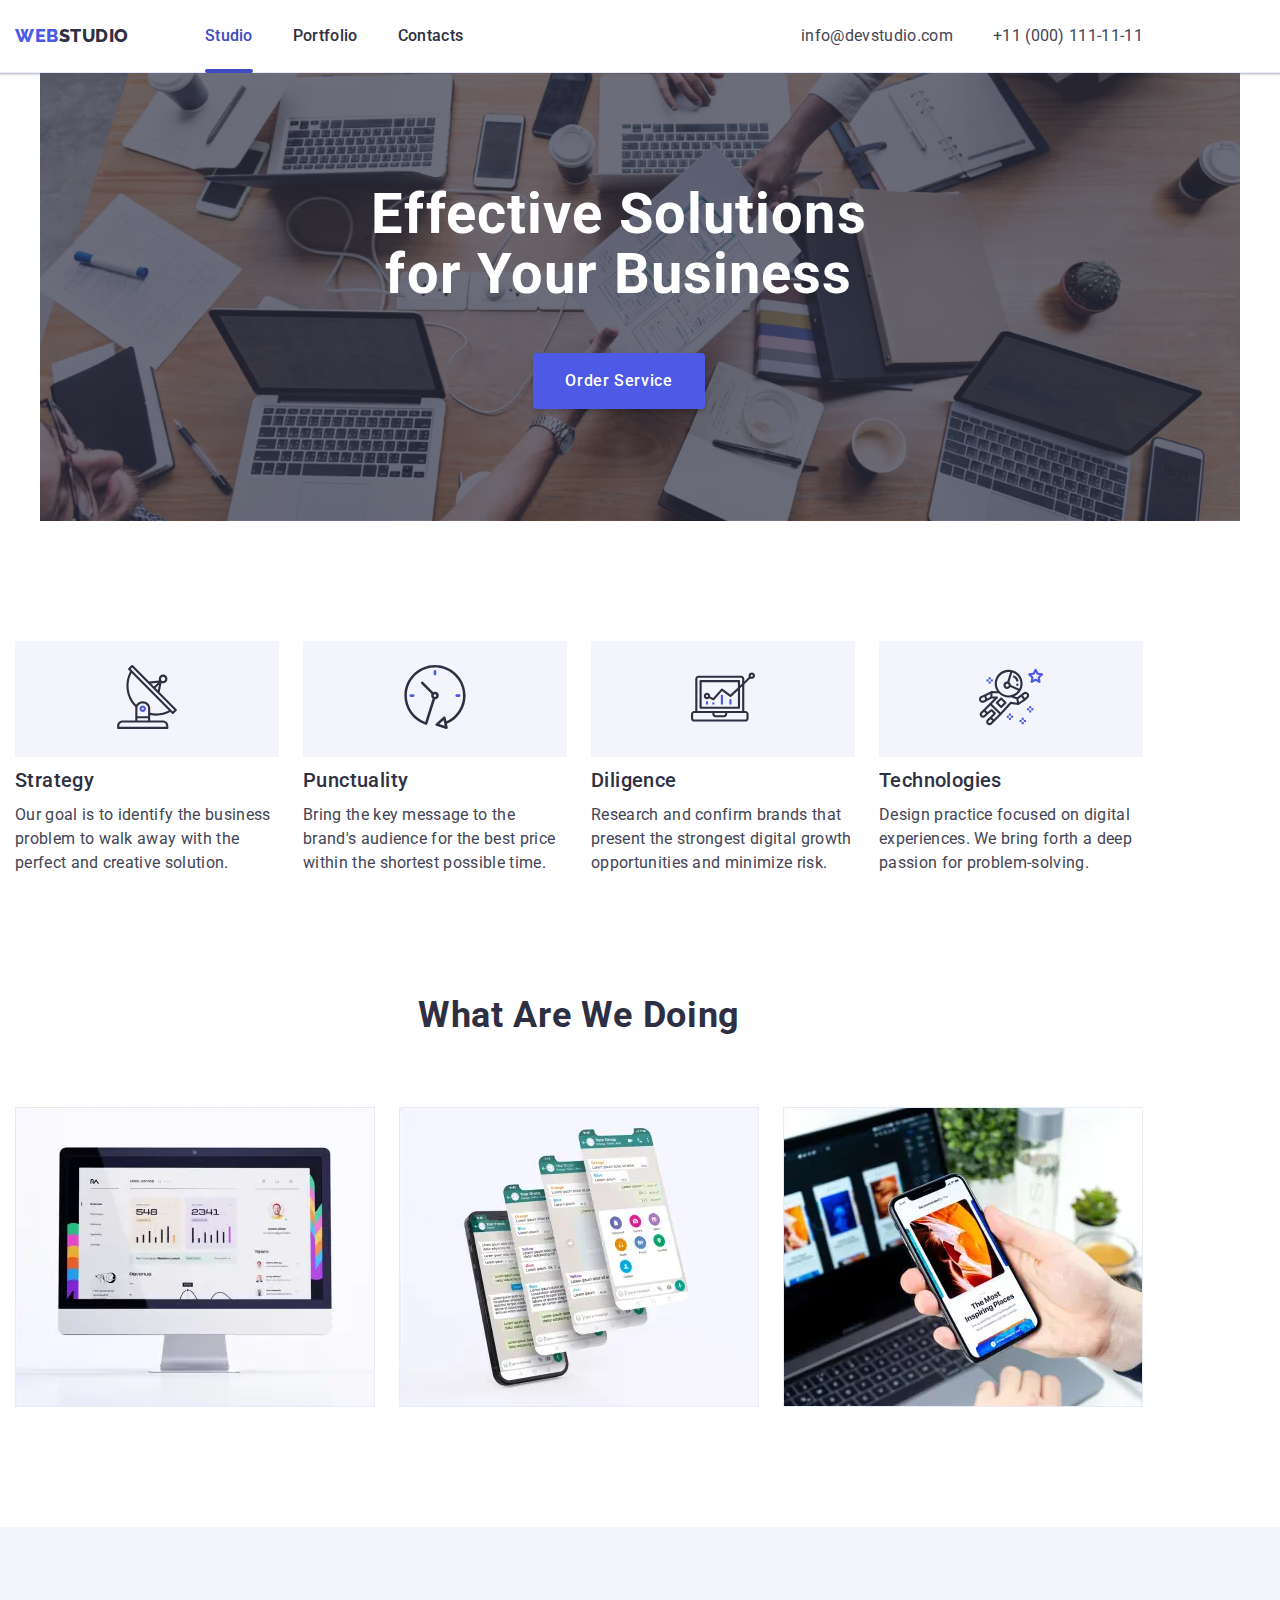
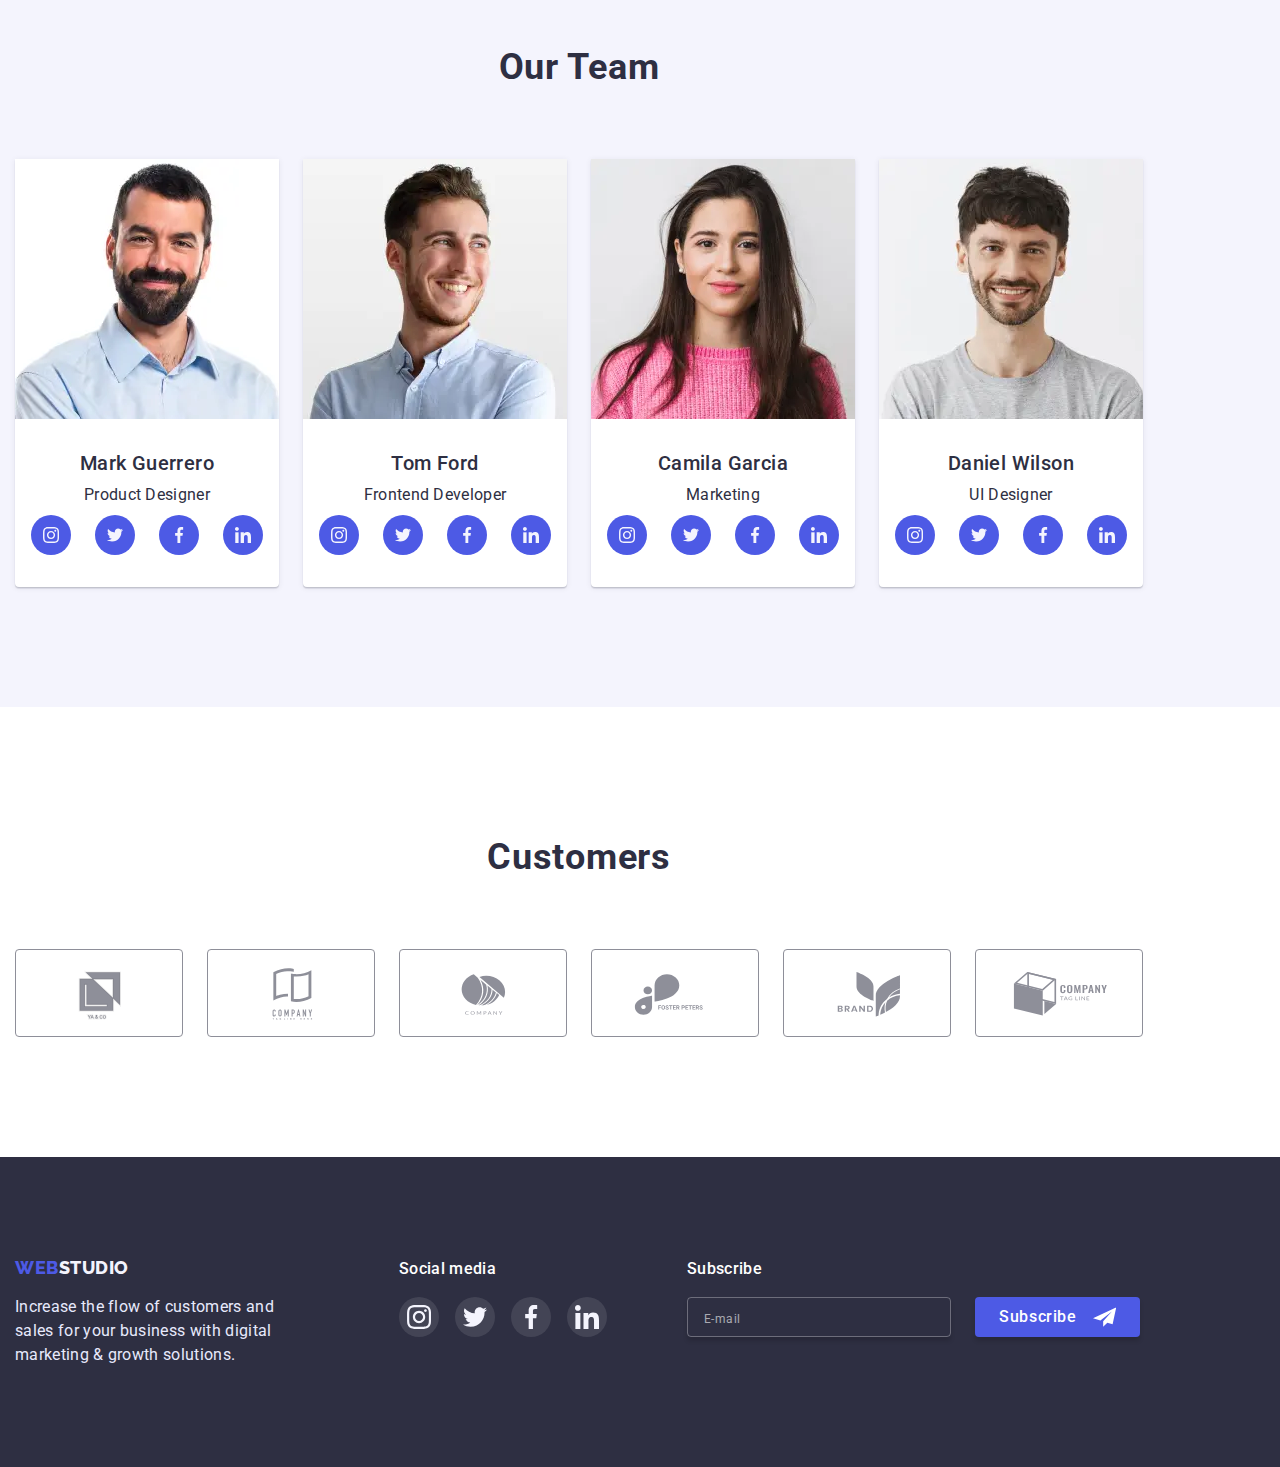
==== commit 53611088: "2" ====
--- a/index.html
+++ b/index.html
@@ -55,83 +55,83 @@
             ></use>
           </svg>
         </button>
-      </div>
-      <!-- mobile-menu -->
-      <div class="modal-menu-header" data-menu>
-        <div class="container mobile-menu-container">
-          <button
-            type="button"
-            class="modal-button-close-header"
-            data-menu-close
-          >
-            <svg class="modal-close-button-header" width="8" height="8">
-              <use href="./images/icons.svg/symbol-defs.svg#icon-close"></use>
-            </svg>
-          </button>
-          <ul class="mobile-menu-list">
-            <li class="mobile-menu-link">
-              <a href="./index.html" class="link">Studio</a>
-            </li>
-            <li class="mobile-menu-link">
-              <a href="./portfolio.html" class="link">Portfolio</a>
-            </li>
-            <li class="mobile-menu-link">
-              <a href="" class="link link-current">Contacts</a>
-            </li>
-          </ul>
-          <div>
-            <address class="address-nav-mobile">
-              <ul class="address-mobile">
-                <li class="address-item">
-                  <a href="tel:+110001111111" class="adress-phone"
-                    >+11 (000) 111-11-11</a
-                  >
+        <!-- mobile-menu -->
+        <div class="modal-menu-header" data-menu>
+          <div class="container mobile-menu-container">
+            <button
+              type="button"
+              class="modal-button-close-header"
+              data-menu-close
+            >
+              <svg class="modal-close-button-header" width="8" height="8">
+                <use href="./images/icons.svg/symbol-defs.svg#icon-close"></use>
+              </svg>
+            </button>
+            <ul class="mobile-menu-list">
+              <li class="mobile-menu-link">
+                <a href="./index.html" class="link link-current">Studio</a>
+              </li>
+              <li class="mobile-menu-link">
+                <a href="./portfolio.html" class="link">Portfolio</a>
+              </li>
+              <li class="mobile-menu-link">
+                <a href="" class="link">Contacts</a>
+              </li>
+            </ul>
+            <div>
+              <address class="address-nav-mobile">
+                <ul class="address-mobile">
+                  <li class="address-item">
+                    <a href="tel:+110001111111" class="adress-phone"
+                      >+11 (000) 111-11-11</a
+                    >
+                  </li>
+                  <li class="address-item">
+                    <a href="mailto:info@devstudio.com" class="adress-email"
+                      >info@devstudio.com</a
+                    >
+                  </li>
+                </ul>
+              </address>
+              <ul class="social-list-mobile list">
+                <li class="social-list-item-mobile">
+                  <a href=""
+                    ><svg class="social-list-link-mobile">
+                      <use
+                        href="./images/icons.svg/symbol-defs.svg#icon-instagram"
+                      ></use>
+                    </svg>
+                  </a>
                 </li>
-                <li class="address-item">
-                  <a href="mailto:info@devstudio.com" class="adress-email"
-                    >info@devstudio.com</a
-                  >
+                <li class="social-list-item-mobile">
+                  <a href=""
+                    ><svg class="social-list-link-mobile">
+                      <use
+                        href="./images/icons.svg/symbol-defs.svg#icon-twitter"
+                      ></use>
+                    </svg>
+                  </a>
+                </li>
+                <li class="social-list-item-mobile">
+                  <a href=""
+                    ><svg class="social-list-link-mobile">
+                      <use
+                        href="./images/icons.svg/symbol-defs.svg#icon-facebook"
+                      ></use>
+                    </svg>
+                  </a>
+                </li>
+                <li class="social-list-item-mobile">
+                  <a href="">
+                    <svg class="social-list-link-mobile">
+                      <use
+                        href="./images/icons.svg/symbol-defs.svg#icon-linkedin"
+                      ></use>
+                    </svg>
+                  </a>
                 </li>
               </ul>
-            </address>
-            <ul class="social-list-mobile list">
-              <li class="social-list-item-mobile">
-                <a href=""
-                  ><svg class="social-list-link-mobile">
-                    <use
-                      href="./images/icons.svg/symbol-defs.svg#icon-instagram"
-                    ></use>
-                  </svg>
-                </a>
-              </li>
-              <li class="social-list-item-mobile">
-                <a href=""
-                  ><svg class="social-list-link-mobile">
-                    <use
-                      href="./images/icons.svg/symbol-defs.svg#icon-twitter"
-                    ></use>
-                  </svg>
-                </a>
-              </li>
-              <li class="social-list-item-mobile">
-                <a href=""
-                  ><svg class="social-list-link-mobile">
-                    <use
-                      href="./images/icons.svg/symbol-defs.svg#icon-facebook"
-                    ></use>
-                  </svg>
-                </a>
-              </li>
-              <li class="social-list-item-mobile">
-                <a href="">
-                  <svg class="social-list-link-mobile">
-                    <use
-                      href="./images/icons.svg/symbol-defs.svg#icon-linkedin"
-                    ></use>
-                  </svg>
-                </a>
-              </li>
-            </ul>
+            </div>
           </div>
         </div>
       </div>
@@ -265,7 +265,7 @@
       </section>
       <!-- Our Team -->
       <section class="section team-section">
-        <div class="container">
+        <div class="container container-tablet">
           <h2 class="section-title our-team">Our Team</h2>
           <ul class="team-section-cards">
             <li class="list team-cards">
@@ -497,7 +497,7 @@
       </section>
       <!-- customers -->
       <section class="section customers-section">
-        <div class="container">
+        <div class="container container-tablet">
           <h2 class="section-title customers-title">Customers</h2>
           <ul class="customers-list list">
             <li class="customers-item">
@@ -560,7 +560,7 @@
       </section>
     </main>
     <footer class="footer-main-nav">
-      <div class="container footer-main">
+      <div class="container container-tablet footer-main">
         <div class="footer-logo-main">
           <a href="./index.html" class="logo footer-logo"
             ><span class="logo-web">Web</span
--- a/css/styles.css
+++ b/css/styles.css
@@ -19,6 +19,7 @@
   background-color: var(--web-background);
   font-family: 'Roboto', sans-serif;
   color: var(--dark);
+  overflow-x: hidden;
 }
 
 h1,
@@ -51,10 +52,9 @@
 }
 
 .container {
-  width: 1158px;
-  margin: 0 auto;
   padding-left: 15px;
   padding-right: 15px;
+  width: 100%;
 }
 .section {
   padding-top: 120px;
@@ -75,7 +75,7 @@
 /* site-nav */
 @media screen and (max-width: 767px) {
   .container {
-    width: 428px;
+    width: 100%;
     margin-left: auto;
     margin-right: auto;
     padding-left: 16px;
@@ -117,7 +117,6 @@
     position: fixed;
     width: 100%;
     height: 100%;
-    max-height: 796px;
     background-color: var(--web-background);
     top: 0;
     left: 0;
@@ -145,13 +144,17 @@
   }
   .mobile-menu-container {
     position: relative;
+    padding-top: 80px;
+    padding-bottom: 40px;
   }
   .mobile-menu-list {
-    padding-top: 80px;
     margin-bottom: 284px;
   }
+
+  .mobile-menu-link:not(:last-child) {
+    margin-bottom: 40px;
+  }
   .mobile-menu-link .link {
-    margin-bottom: 40px;
     color: var(--dark);
     font-weight: 700;
     font-size: 36px;
@@ -176,6 +179,7 @@
   .address-nav-mobile {
     margin-bottom: 48px;
     display: block;
+    font-style: normal;
   }
   .address-nav-mobile .adress-phone {
     font-weight: 700;
@@ -185,12 +189,13 @@
     text-transform: capitalize;
     color: var(--primary-brand);
     display: block;
+  }
+  .address-mobile {
+    display: block;
+  }
+  .address-item:not(:last-child) {
     margin-bottom: 40px;
   }
-  .address-mobile {
-    display: block;
-  }
-
   .address-nav-mobile .adress-email {
     font-weight: 500;
     font-size: 20px;
@@ -233,7 +238,7 @@
       url(../images/hero/Dark-bg-mobile.webp);
     padding-top: 112px;
     padding-bottom: 112px;
-    max-width: 428px;
+    width: 428px;
   }
   @media (min-device-pixel-ratio: 2),
     (-webkit-min-device-pixel-ratio: 2),
@@ -293,7 +298,7 @@
   .features-list {
     display: block;
   }
-  .features-list .list {
+  .features-list .list:not(:last-child) {
     margin-bottom: 72px;
   }
   .features-list-title {
@@ -347,6 +352,8 @@
   .team-cards-list {
     display: block;
     align-self: center;
+    padding-top: 32px;
+    padding-bottom: 32px;
   }
   .team-names {
     font-weight: 500;
@@ -354,7 +361,6 @@
     line-height: 1.2;
     text-align: center;
     letter-spacing: 0.02em;
-    margin-top: 32px;
     margin-bottom: 8px;
   }
   .team-workplace {
@@ -364,9 +370,7 @@
     letter-spacing: 0.02em;
     margin-bottom: 8px;
   }
-  .social-list {
-    padding-bottom: 32px;
-  }
+
   /* =================== */
   .customers-section {
     padding-top: 96px;
@@ -377,12 +381,11 @@
   .customers-list {
     display: flex;
     flex-wrap: wrap;
-    gap: 16px;
+    gap: 72px 16px;
   }
   .customers-item {
     display: block;
     width: 190px;
-    margin-bottom: 72px;
   }
   .customers-link {
     display: flex;
@@ -403,16 +406,15 @@
   .footer-logo-main {
     display: block;
     margin: 0 auto;
+    margin-bottom: 72px;
   }
   .footer-logo {
     text-align: center;
   }
 
   .footer-media {
-    display: flex;
-
+    display: block;
     margin: 0 auto;
-    margin-top: 72px;
     margin-bottom: 72px;
   }
   .footer-social-media {
@@ -428,12 +430,9 @@
   .footer-subscribe-form {
     display: block;
   }
-  .footer-subscribe-label {
-    margin-right: 24px;
-  }
 
   .footer-subscribe-input {
-    width: 398px;
+    width: 396px;
     margin-bottom: 16px;
   }
 
@@ -544,9 +543,9 @@
 
   .address {
     display: block;
-    padding-top: 24px;
   }
   .address .adress-link {
+    font-size: 12px;
     display: block;
   }
   .address-item:not(:last-child) {
@@ -595,6 +594,11 @@
     flex-wrap: wrap;
     gap: 24px;
   }
+  .features-list-title {
+    font-weight: 700;
+    font-size: 36px;
+  }
+
   .features-list .list {
     display: block;
 
@@ -625,8 +629,8 @@
   }
 
   .team-cards-list {
-    display: block;
-    align-self: center;
+    padding-top: 32px;
+    padding-bottom: 32px;
   }
   .team-names {
     font-weight: 500;
@@ -634,7 +638,7 @@
     line-height: 1.2;
     text-align: center;
     letter-spacing: 0.02em;
-    margin-top: 32px;
+
     margin-bottom: 8px;
   }
   .team-workplace {
@@ -645,9 +649,14 @@
     margin-bottom: 8px;
   }
   .social-list {
-    padding-bottom: 32px;
   }
   /* =================== */
+  .container-tablet {
+    width: 582px;
+    padding-right: 15px;
+    padding-left: 15px;
+    margin: 0 auto;
+  }
   .customers-section {
     padding-top: 96px;
   }
@@ -655,11 +664,11 @@
     display: flex;
     flex-wrap: wrap;
     justify-content: center;
-    gap: 72px 16px;
+    gap: 72px 24px;
   }
   .customers-item {
     display: block;
-    width: 190px;
+    width: 168px;
   }
   .customers-link {
     display: flex;
@@ -675,7 +684,6 @@
   .footer-main-nav {
     padding-bottom: 96px;
     padding-top: 96px;
-    padding-left: 108px;
 
     justify-content: center;
     display: block;
@@ -690,7 +698,6 @@
   }
 
   .footer-media {
-    display: flex;
     margin-left: 24px;
   }
   .footer-social-media {
@@ -707,7 +714,6 @@
 
   .footer-subscribe-input {
     width: 264px;
-    margin-bottom: 16px;
   }
   .footer-button-subscribe {
     display: flex;
@@ -745,7 +751,10 @@
   }
 }
 
-@media screen and (min-width: 1200px) and (max-width: 1440px) {
+@media screen and (min-width: 1200px) {
+  .container {
+    width: 1158px;
+  }
   .modal-menu-header {
     display: none;
   }
@@ -807,7 +816,9 @@
   .site-nav li:last-child {
     margin-right: 0;
   }
-
+  .address-item:not(:last-child) {
+    margin-right: 40px;
+  }
   .address {
     display: flex;
   }
@@ -818,8 +829,10 @@
   .footer-subscribe-form {
     display: flex;
   }
+  .footer-logo-main {
+    margin-right: 120px;
+  }
   .footer-media {
-    margin-left: 120px;
     margin-right: 80px;
   }
   .footer-subscribe-label {
@@ -879,6 +892,7 @@
   }
   .features-list-title {
     font-size: 20px;
+    font-weight: 500;
   }
   .features-list-text {
     color: var(--text);
@@ -963,8 +977,7 @@
     gap: 24px;
   }
   .customers-item {
-    display: block;
-    flex-basis: calc(((100% - var(--border-margin))) / 6);
+    width: 168px;
   }
   .customers-link {
     display: flex;
@@ -1078,12 +1091,9 @@
 }
 
 .features-list-title {
-  font-weight: 700;
   line-height: 1.5;
-
   letter-spacing: 0.02em;
   text-transform: capitalize;
-
   margin-bottom: 8px;
 }
 .features-list-text {
@@ -1393,7 +1403,6 @@
 =========================== */
 .main-items-header {
   border-bottom: 1px solid var(--accent);
-
   box-shadow: 0 2px 1px rgba(46, 47, 66, 0.08), 0 1px 1px rgba(46, 47, 66, 0.16),
     0 1px 6px rgba(46, 47, 66, 0.08);
 }
@@ -1431,14 +1440,12 @@
   font-style: normal;
   text-decoration: none;
   letter-spacing: 0.02em;
-  font-size: 16px;
+
   line-height: 1.5;
 
   display: block;
 }
-.address-item:not(:last-child) {
-  margin-right: 40px;
-}
+
 .address-item {
   display: block;
 }
